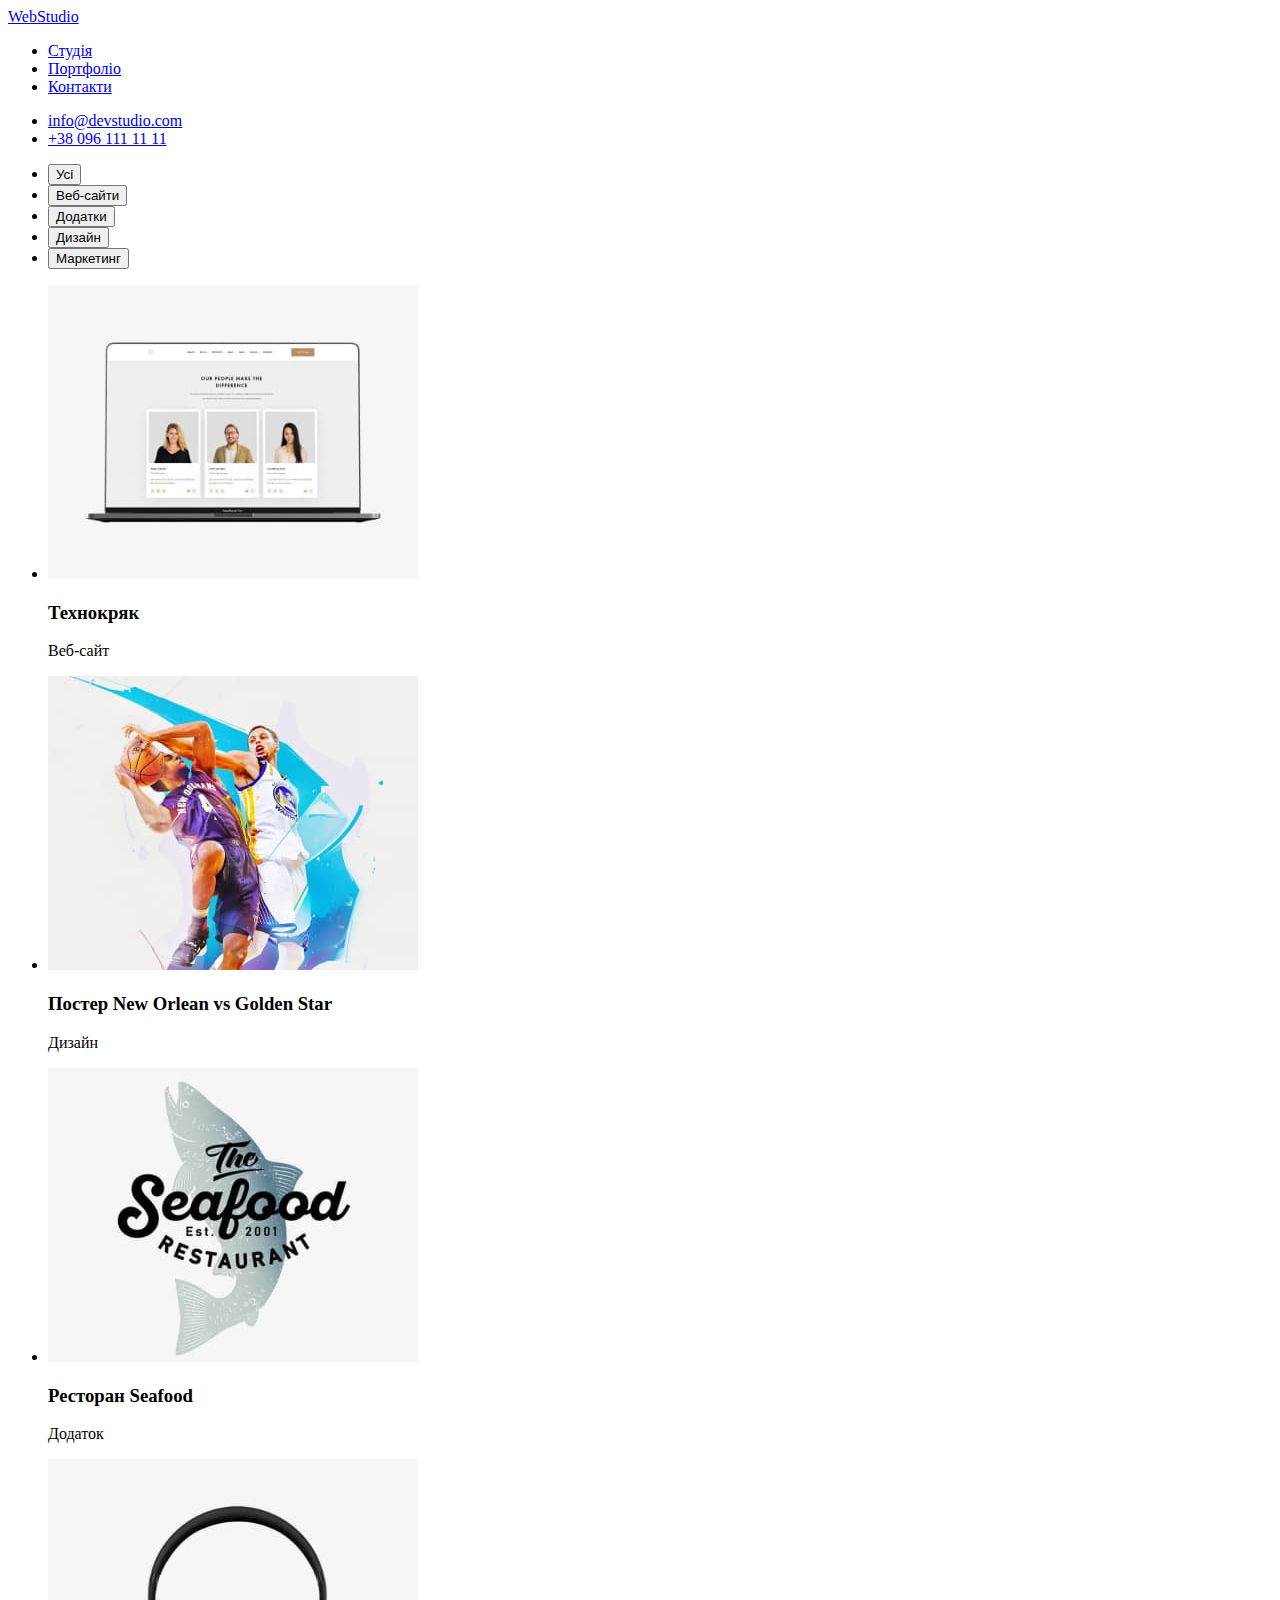
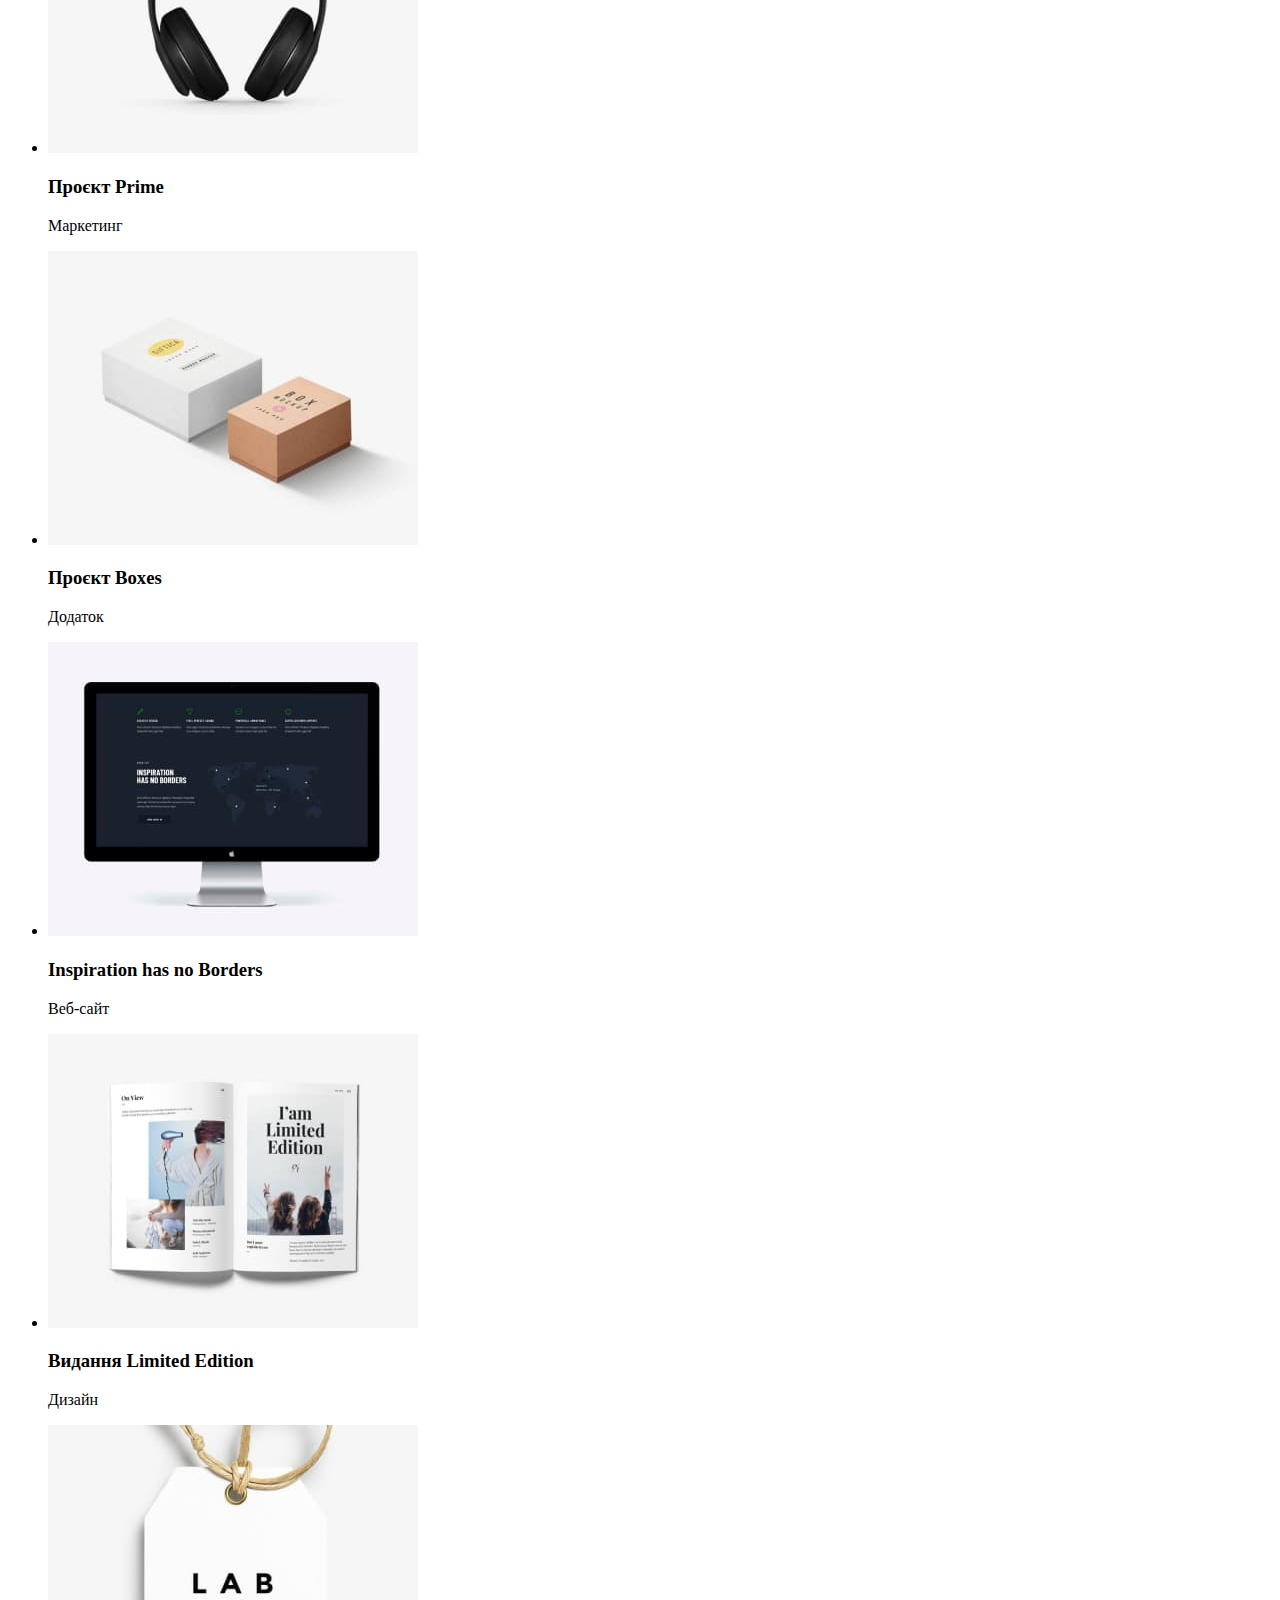
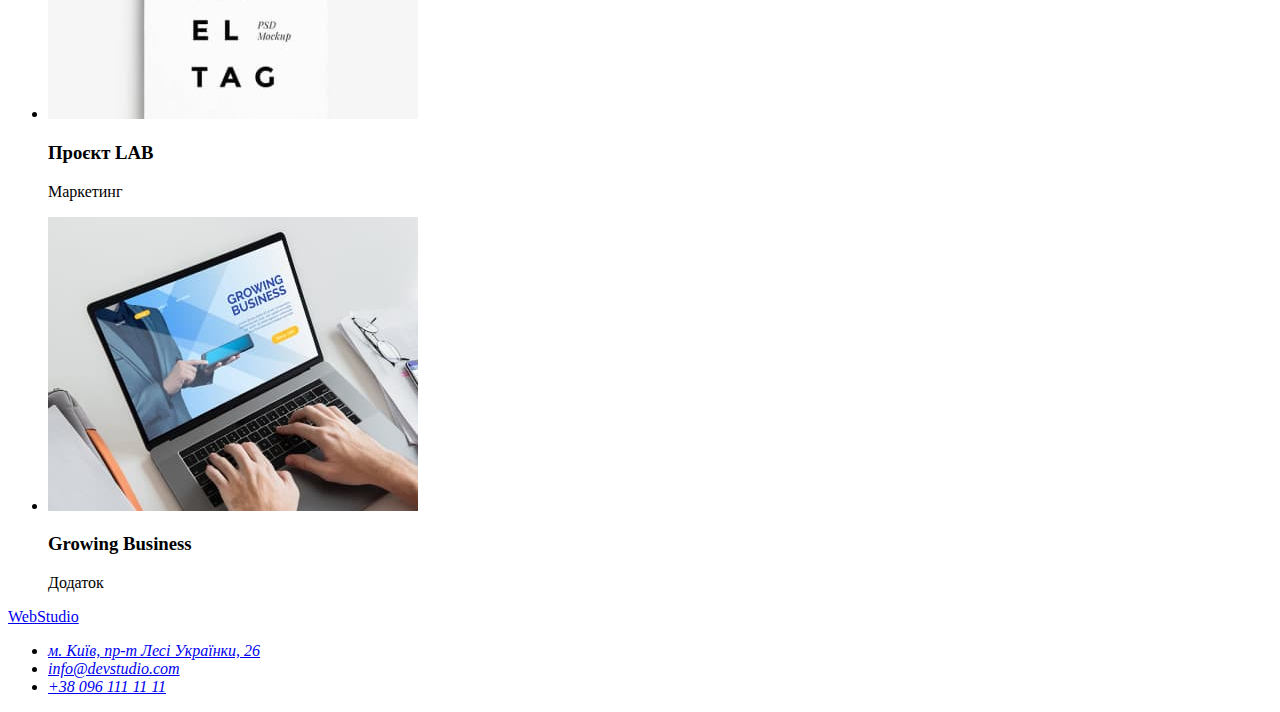
==== portfolio.html @ 49d7c5ab "portfolio.html, styles.css, images added" ====
<!DOCTYPE html>
<html lang="uk">

<head>
	<meta charset="UTF-8" />
	<meta http-equiv="X-UA-Compatible" content="IE=edge" />
	<meta name="viewport" content="width=device-width, initial-scale=1.0" />
	<title>Портфоліо</title>
</head>

<body>
	<header>
		<nav>
			<a href="./index.html"><span>Web</span>Studio</a>

			<ul>
				<li><a href="./index.html">Студія</a></li>
				<li><a href="./portfolio.html">Портфоліо</a></li>
				<li><a href="#">Контакти</a></li>
			</ul>
		</nav>

		<ul>
			<li><a href="mailto:info@devstudio.com">info@devstudio.com</a></li>
			<li><a href="tel:+380961111111">+38 096 111 11 11</a></li>
		</ul>
	</header>

	<main>
		<section>
			<!-- <h1>Портфоліо</h1> - прихований заголовок -->
			<!-- <h2>Фільтри</h2> - прихований заголовок -->
			<ul>
				<li><button type="button">Усі</button></li>
				<li><button type="button">Веб-сайти</button></li>
				<li><button type="button">Додатки</button></li>
				<li><button type="button">Дизайн</button></li>
				<li><button type="button">Маркетинг</button></li>
			</ul>
		</section>

		<section>
			<!-- <h2>Проєкти веб-студії</h2> - прихований заголовок -->
			<ul>
				<li>
					<img src="./images/technokryak.jpg" alt="веб-сайт проєкту технокряк" width="370" height="294" />
					<h3>Технокряк</h3>
					<p>Веб-сайт</p>
				</li>
				<li>
					<img src="./images/poster.jpg" alt="дизайн постеру нью орлеан" width="370" height="294" />
					<h3>Постер New Orlean vs Golden Star</h3>
					<p>Дизайн</p>
				</li>
				<li>
					<img src="./images/restaurant.jpg" alt="додаток ресторану сифуд" width="370" height="294" />
					<h3>Ресторан Seafood</h3>
					<p>Додаток</p>
				</li>
				<li>
					<img src="./images/project-prime.jpg" alt="маркетинг проєкту прайм" width="370" height="294" />
					<h3>Проєкт Prime</h3>
					<p>Маркетинг</p>
				</li>
				<li>
					<img src="./images/project-boxes.jpg" alt="маркетинг проєкту боксес" width="370" height="294" />
					<h3>Проєкт Boxes</h3>
					<p>Додаток</p>
				</li>
				<li>
					<img src="./images/inspiration.jpg" alt="веб-сайт проекту инспирейшн" width="370" height="294" />
					<h3>Inspiration has no Borders</h3>
					<p>Веб-сайт</p>
				</li>
				<li>
					<img src="./images/limited-edition.jpg" alt="дизайн видання лімітед едішн" width="370" height="294" />
					<h3>Видання Limited Edition</h3>
					<p>Дизайн</p>
				</li>
				<li>
					<img src="./images/lab.jpg" alt="маркетинг проєкту лаб" width="370" height="294" />
					<h3>Проєкт LAB</h3>
					<p>Маркетинг</p>
				</li>
				<li>
					<img src="./images/growing-business.jpg" alt="додаток проєкту гровінг бізнесес" width="370" height="294" />
					<h3>Growing Business</h3>
					<p>Додаток</p>
				</li>
			</ul>
		</section>
	</main>

	<footer>
		<a href="./index.html"><span>Web</span>Studio</a>

		<address>
			<ul>
				<li>
					<a href="https://goo.gl/maps/QPhrkgnxsr3q7sDc9" target="_blank" rel="noopener noreferrer nofollow">м. Київ,
						пр-т Лесі Українки, 26</a>
				</li>
				<li><a href="mailto:info@devstudio.com">info@devstudio.com</a></li>
				<li><a href="tel:+380961111111">+38 096 111 11 11</a></li>
			</ul>
		</address>
	</footer>
</body>

</html>
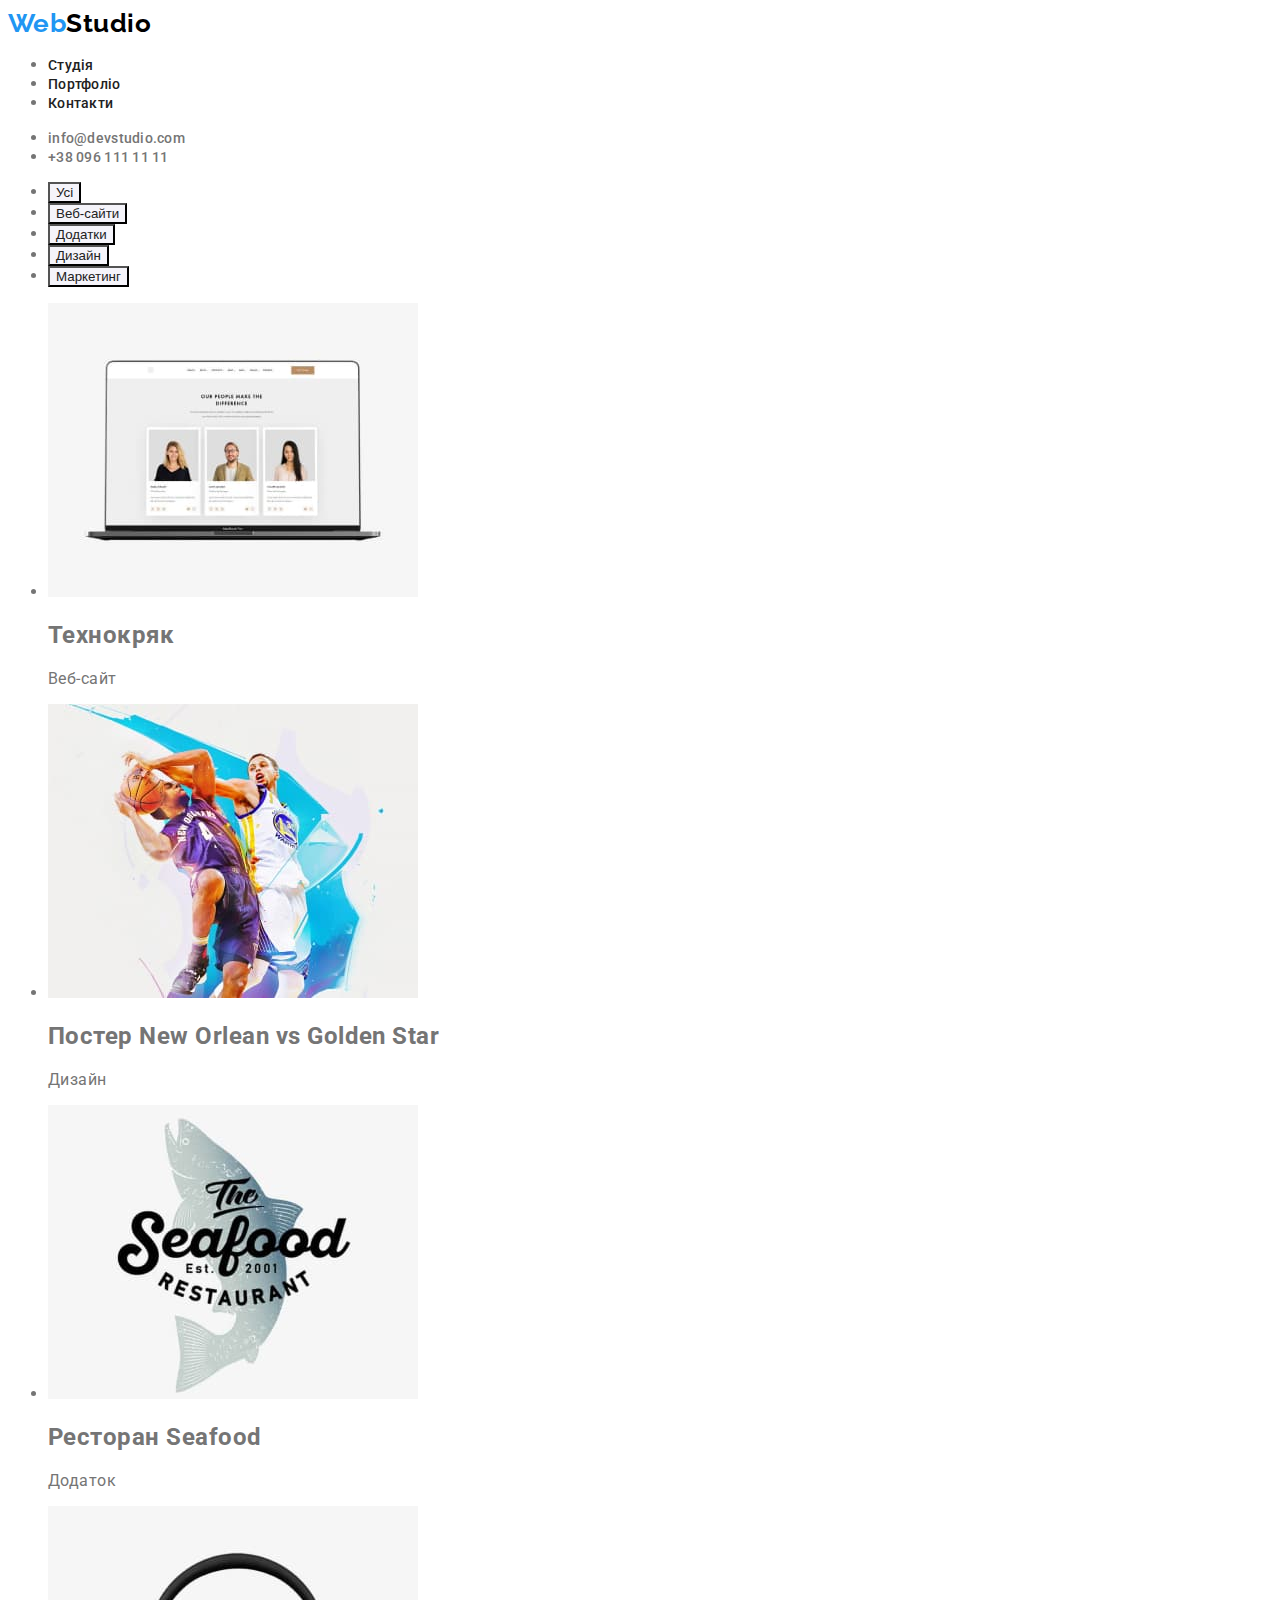
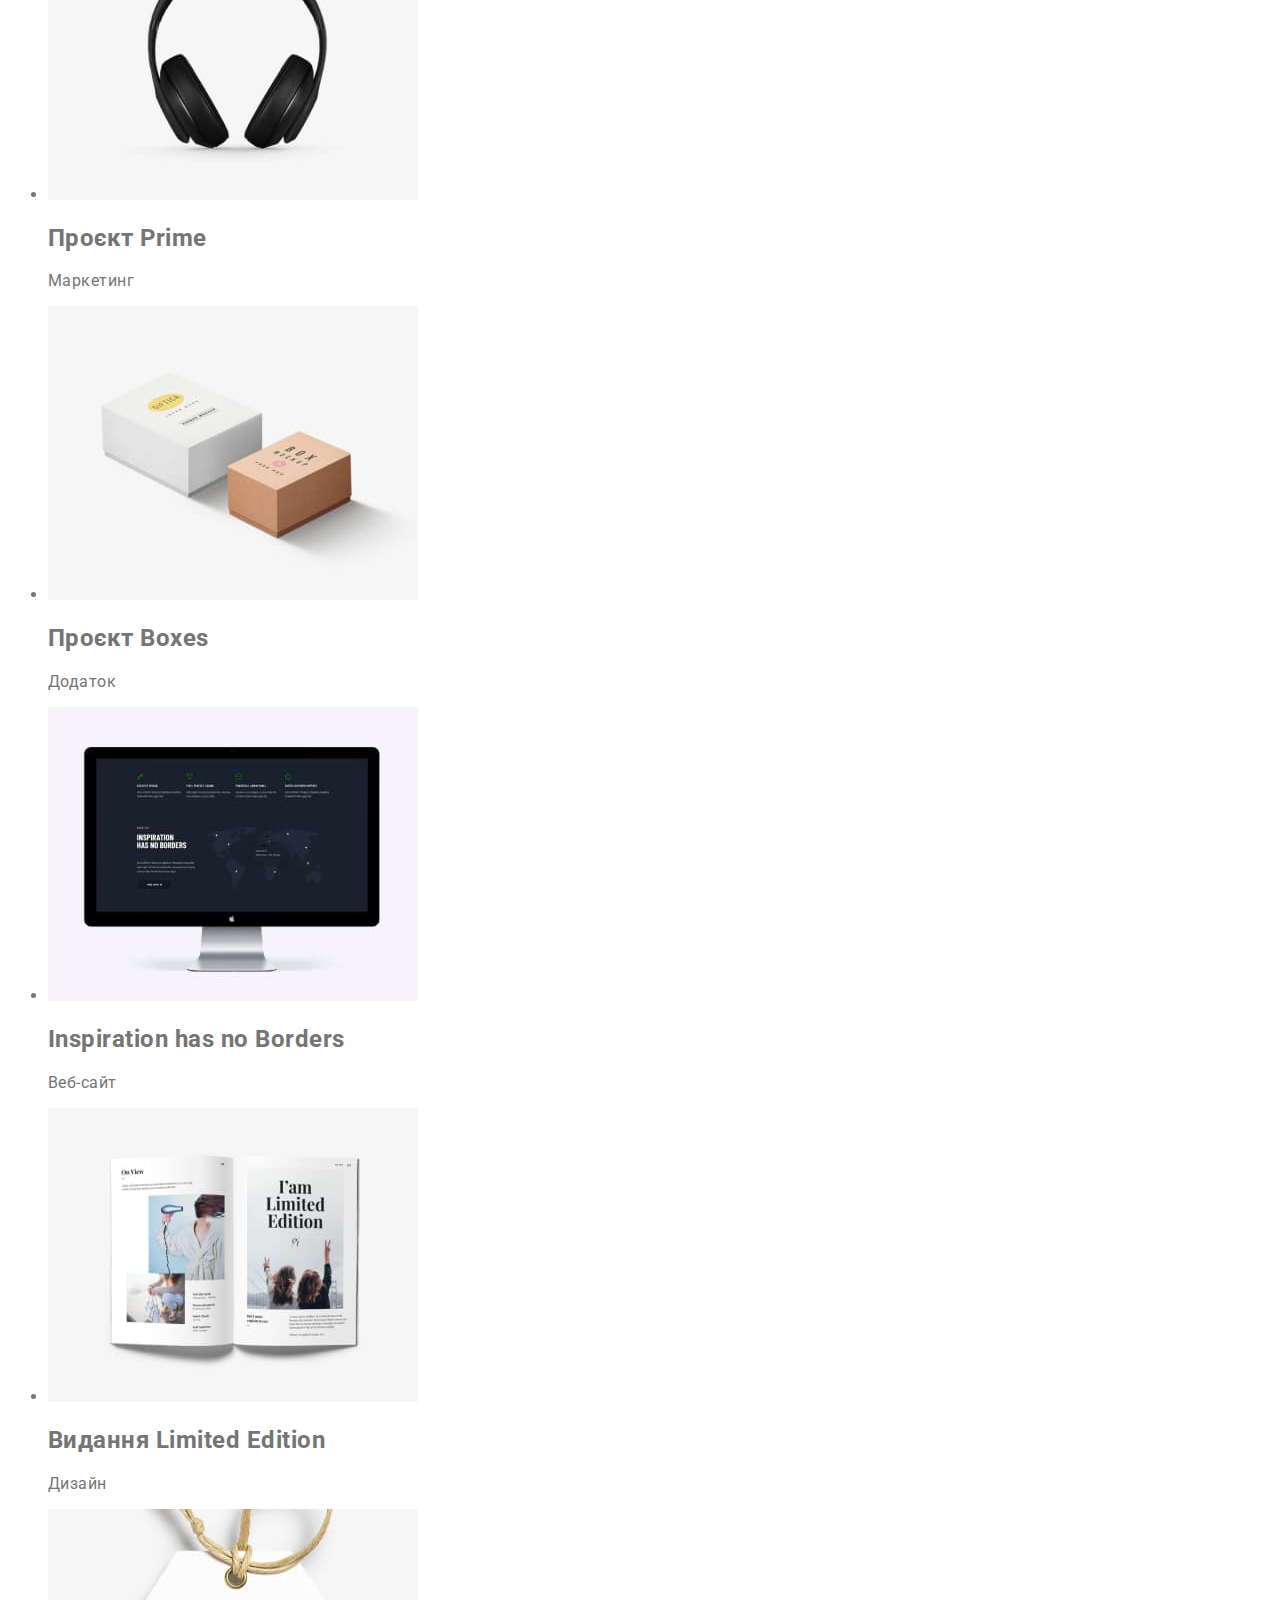
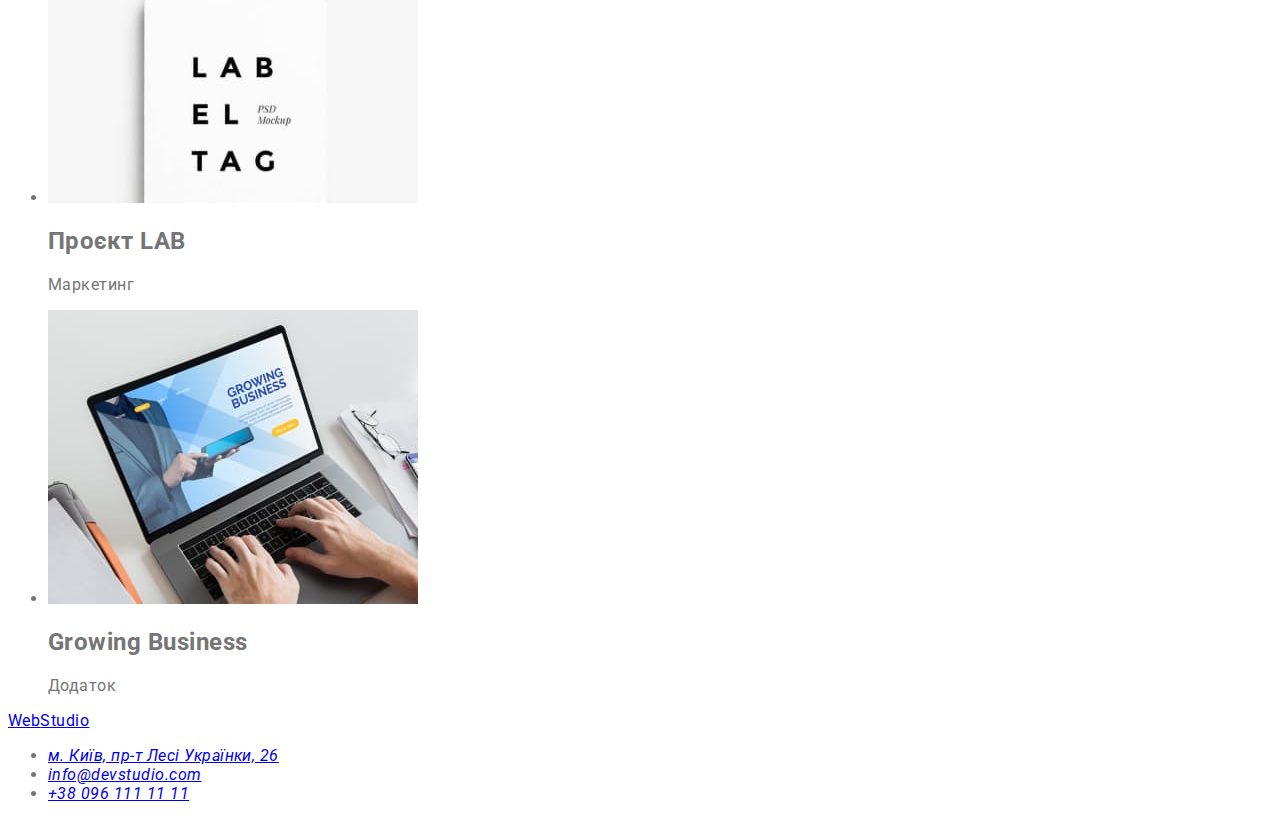
==== commit 9de1308f: "index, portfolio, styles updated" ====
--- a/portfolio.html
+++ b/portfolio.html
@@ -6,85 +6,88 @@
 	<meta http-equiv="X-UA-Compatible" content="IE=edge" />
 	<meta name="viewport" content="width=device-width, initial-scale=1.0" />
 	<title>Портфоліо</title>
+	<link rel="preconnect" href="https://fonts.googleapis.com">
+	<link rel="preconnect" href="https://fonts.gstatic.com" crossorigin>
+	<link href="https://fonts.googleapis.com/css2?family=Raleway:wght@700&family=Roboto:wght@400;500;700;900&display=swap"
+		rel="stylesheet">
+	<!-- <link rel="stylesheet" href="./css/reset.css" /> -->
+	<link rel="stylesheet" href="./css/styles.css" />
 </head>
 
 <body>
 	<header>
 		<nav>
-			<a href="./index.html"><span>Web</span>Studio</a>
+			<a class="logo" href="./index.html"><span class="logo-style">Web</span>Studio</a>
 
-			<ul>
-				<li><a href="./index.html">Студія</a></li>
-				<li><a href="./portfolio.html">Портфоліо</a></li>
-				<li><a href="#">Контакти</a></li>
+			<ul class="site-nav">
+				<li><a class="link" href="./index.html">Студія</a></li>
+				<li><a class="link" href="./portfolio.html">Портфоліо</a></li>
+				<li><a class="link" href="#">Контакти</a></li>
 			</ul>
 		</nav>
 
-		<ul>
-			<li><a href="mailto:info@devstudio.com">info@devstudio.com</a></li>
-			<li><a href="tel:+380961111111">+38 096 111 11 11</a></li>
+		<ul class="contacts-nav">
+			<li><a class="link" href="mailto:info@devstudio.com">info@devstudio.com</a></li>
+			<li><a class="link" href="tel:+380961111111">+38 096 111 11 11</a></li>
 		</ul>
 	</header>
 
 	<main>
 		<section>
 			<!-- <h1>Портфоліо</h1> - прихований заголовок -->
-			<!-- <h2>Фільтри</h2> - прихований заголовок -->
-			<ul>
-				<li><button type="button">Усі</button></li>
-				<li><button type="button">Веб-сайти</button></li>
-				<li><button type="button">Додатки</button></li>
-				<li><button type="button">Дизайн</button></li>
-				<li><button type="button">Маркетинг</button></li>
+
+			<ul class="filters">
+				<li class="filters-item"><button class="filters-btn" type="button">Усі</button></li>
+				<li class="filters-item"><button class="filters-btn" type="button">Веб-сайти</button></li>
+				<li class="filters-item"><button class="filters-btn" type="button">Додатки</button></li>
+				<li class="filters-item"><button class="filters-btn" type="button">Дизайн</button></li>
+				<li class="filters-item"><button class="filters-btn" type="button">Маркетинг</button></li>
 			</ul>
-		</section>
 
-		<section>
-			<!-- <h2>Проєкти веб-студії</h2> - прихований заголовок -->
 			<ul>
 				<li>
 					<img src="./images/technokryak.jpg" alt="веб-сайт проєкту технокряк" width="370" height="294" />
-					<h3>Технокряк</h3>
+					<h2>Технокряк</h2>
 					<p>Веб-сайт</p>
 				</li>
 				<li>
 					<img src="./images/poster.jpg" alt="дизайн постеру нью орлеан" width="370" height="294" />
-					<h3>Постер New Orlean vs Golden Star</h3>
+					<h2>Постер New Orlean vs Golden Star</h2>
 					<p>Дизайн</p>
 				</li>
 				<li>
 					<img src="./images/restaurant.jpg" alt="додаток ресторану сифуд" width="370" height="294" />
-					<h3>Ресторан Seafood</h3>
+					<h2>Ресторан Seafood</h2>
 					<p>Додаток</p>
 				</li>
 				<li>
 					<img src="./images/project-prime.jpg" alt="маркетинг проєкту прайм" width="370" height="294" />
-					<h3>Проєкт Prime</h3>
+					<h2>Проєкт Prime</h2>
 					<p>Маркетинг</p>
 				</li>
 				<li>
 					<img src="./images/project-boxes.jpg" alt="маркетинг проєкту боксес" width="370" height="294" />
-					<h3>Проєкт Boxes</h3>
+					<h2>Проєкт Boxes</h2>
 					<p>Додаток</p>
 				</li>
 				<li>
 					<img src="./images/inspiration.jpg" alt="веб-сайт проекту инспирейшн" width="370" height="294" />
-					<h3>Inspiration has no Borders</h3>
+					<h2>Inspiration has no Borders</h2>
 					<p>Веб-сайт</p>
 				</li>
 				<li>
 					<img src="./images/limited-edition.jpg" alt="дизайн видання лімітед едішн" width="370" height="294" />
-					<h3>Видання Limited Edition</h3>
+					<h2>Видання Limited Edition</h2>
 					<p>Дизайн</p>
 				</li>
 				<li>
 					<img src="./images/lab.jpg" alt="маркетинг проєкту лаб" width="370" height="294" />
-					<h3>Проєкт LAB</h3>
+					<h2>Проєкт LAB</h2>
 					<p>Маркетинг</p>
 				</li>
 				<li>
 					<img src="./images/growing-business.jpg" alt="додаток проєкту гровінг бізнесес" width="370" height="294" />
-					<h3>Growing Business</h3>
+					<h2>Growing Business</h2>
 					<p>Додаток</p>
 				</li>
 			</ul>
--- a/css/styles.css
+++ b/css/styles.css
@@ -0,0 +1,151 @@
+:root {
+  --primary-color: #757575;
+  --secondary-color: #212121;
+  --thirdy-color: #ffffff;
+  --accent-color: #2196f3;
+  --dark-color: #2f303a;
+  --light-color: #f5f4fa;
+}
+
+body {
+  background-color: var(--thirdy-color);
+  color: var(--primary-color);
+  font-family: 'Roboto', sans-serif;
+  letter-spacing: 0.03em;
+}
+
+.logo {
+  text-decoration: none;
+  color: #000000;
+  font-family: 'Raleway', sans-serif;
+  font-weight: 700;
+  font-size: 26px;
+  line-height: 1.2;
+}
+
+.logo-style {
+  color: var(--accent-color);
+}
+
+.link {
+  text-decoration: none;
+}
+
+.site-nav .link {
+  color: var(--secondary-color);
+  font-weight: 500;
+  font-size: 14px;
+  line-height: 1.14;
+  letter-spacing: 0.02em;
+}
+
+.contacts-nav .link {
+  color: var(--primary-color);
+  font-weight: 500;
+  font-size: 14px;
+  line-height: 1.1;
+  letter-spacing: 0.02em;
+}
+
+.link:hover,
+.link:focus {
+  color: var(--accent-color);
+}
+
+.hero {
+  background-color: var(--dark-color);
+}
+
+.hero-title {
+  color: var(--thirdy-color);
+  font-weight: 900;
+  font-size: 44px;
+  line-height: 1.4;
+  text-align: center;
+  letter-spacing: 0.06em;
+  text-transform: uppercase;
+}
+
+.hero-btn {
+  font-family: inherit;
+  color: var(--thirdy-color);
+  background-color: var(--accent-color);
+  font-weight: 700;
+  font-size: 16px;
+  line-height: 1.9;
+  letter-spacing: 0.06em;
+  cursor: pointer;
+  border-width: 0;
+  box-shadow: 0px 4px 4px rgba(0, 0, 0, 0.15);
+  border-radius: 4px;
+}
+
+.features-subtitle {
+  color: var(--secondary-color);
+  font-weight: 700;
+  font-size: 14px;
+  line-height: 1.1;
+  letter-spacing: 0.03em;
+  text-transform: uppercase;
+}
+
+.features-descr {
+  font-size: 14px;
+  line-height: 1.7;
+  letter-spacing: 0.03em;
+}
+
+.works-title,
+.team-title {
+  color: var(--secondary-color);
+  font-weight: 700;
+  font-size: 36px;
+  line-height: 1.2;
+  letter-spacing: 0.03em;
+}
+
+.team {
+  background-color: var(--light-color);
+}
+
+.team-subtitle {
+  color: var(--secondary-color);
+  font-weight: 500;
+  font-size: 16px;
+  line-height: 1.2;
+  letter-spacing: 0.03em;
+}
+
+.team-descr {
+  font-size: 16px;
+  line-height: 1.2;
+  letter-spacing: 0.03em;
+}
+
+.footer {
+  background-color: var(--dark-color);
+}
+
+.address {
+  font-size: 14px;
+  line-height: 1.7;
+  letter-spacing: 0.03em;
+  font-style: normal;
+}
+
+.map {
+  text-decoration: none;
+  color: var(--thirdy-color);
+}
+
+.address .link {
+  color: rgba(255, 255, 255, 0.6);
+}
+
+/* Стилі для сторінки портфоліо */
+
+.filters-btn {
+  background-color: var(--light-color);
+  color: var(--secondary-color);
+  cursor: pointer;
+}
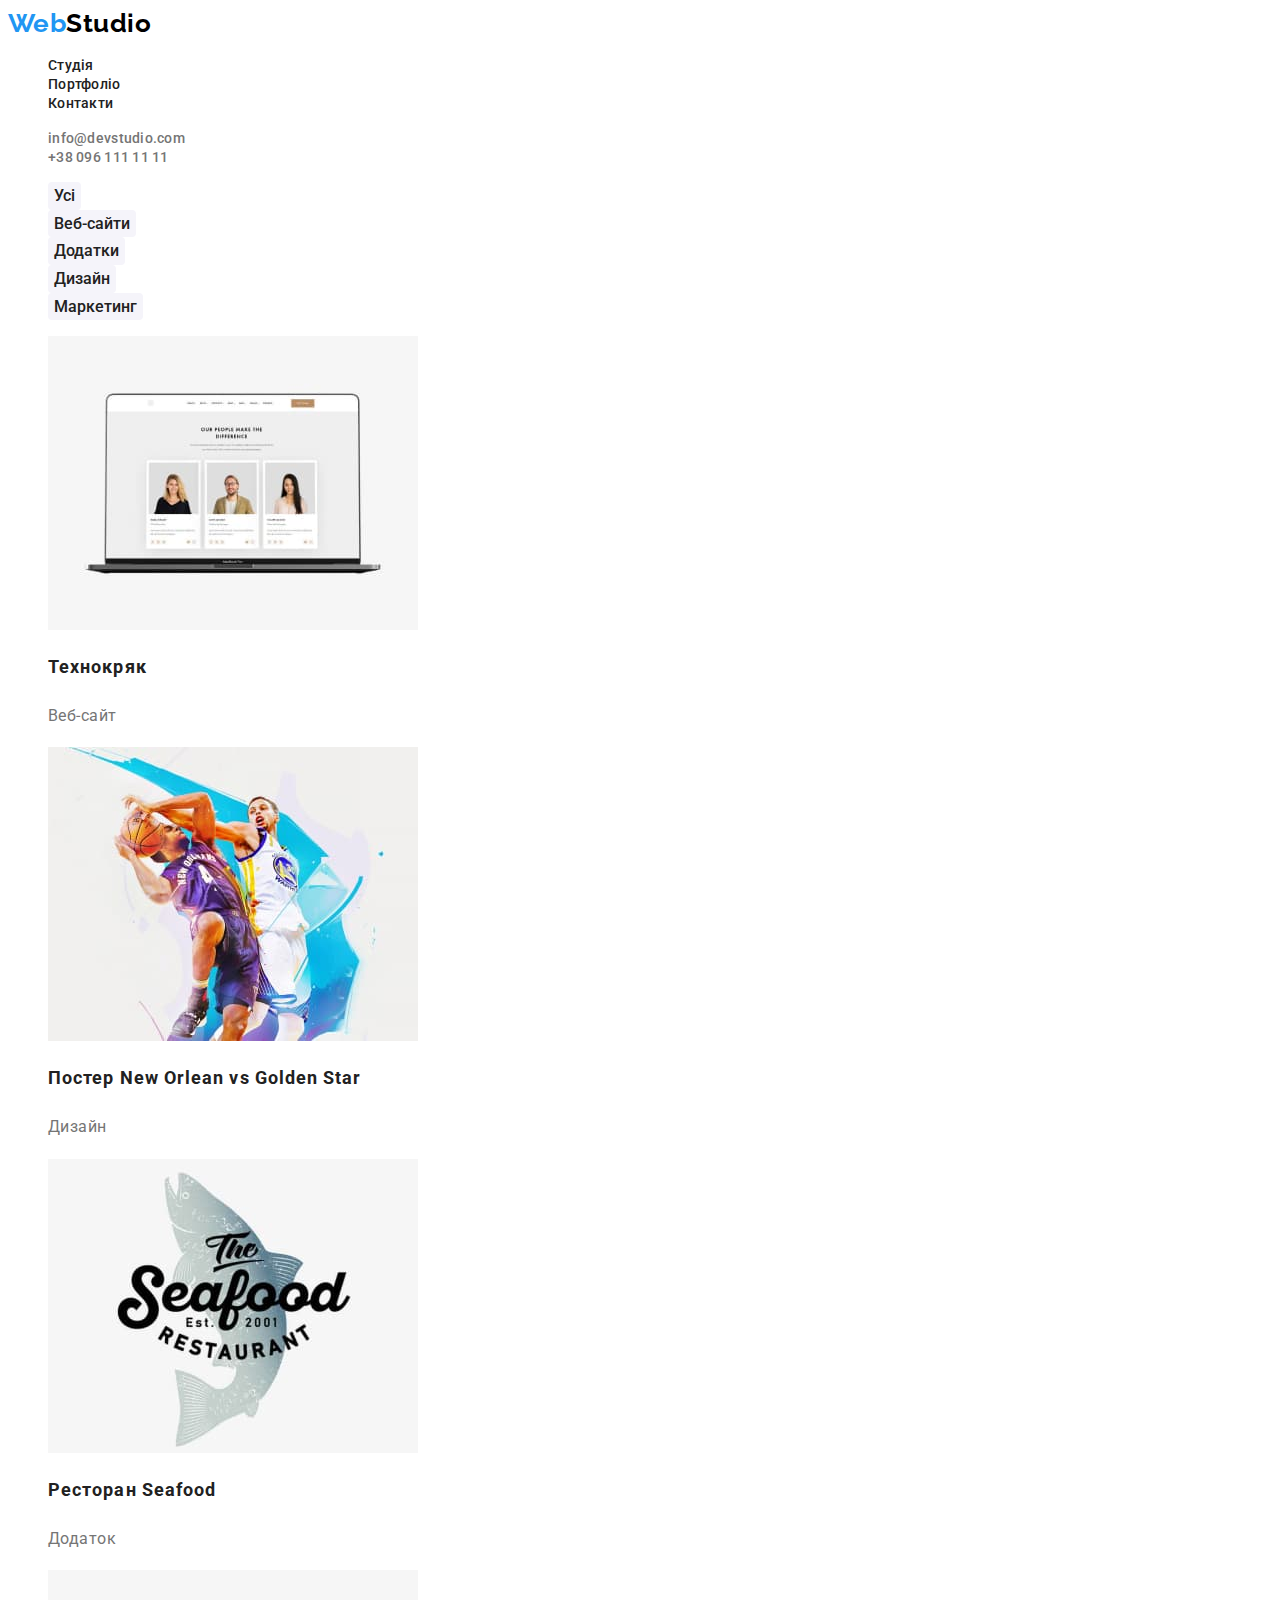
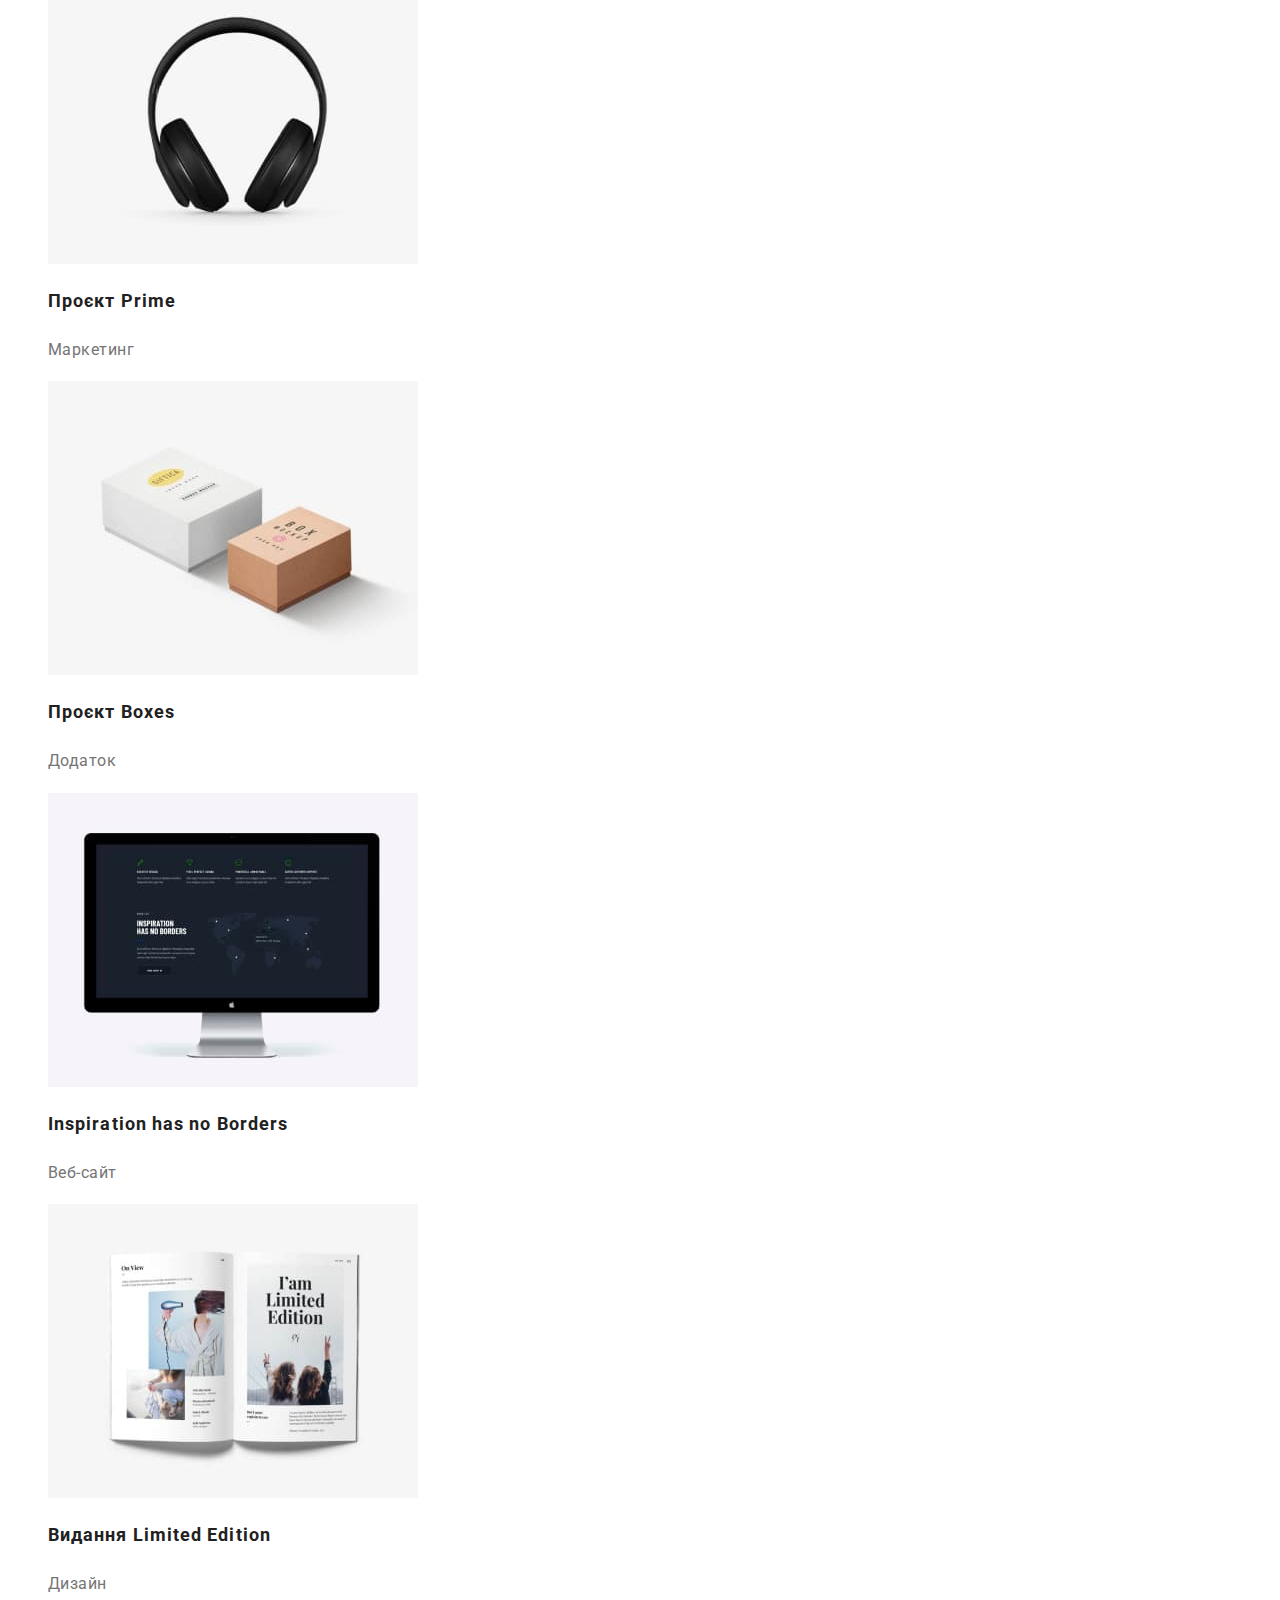
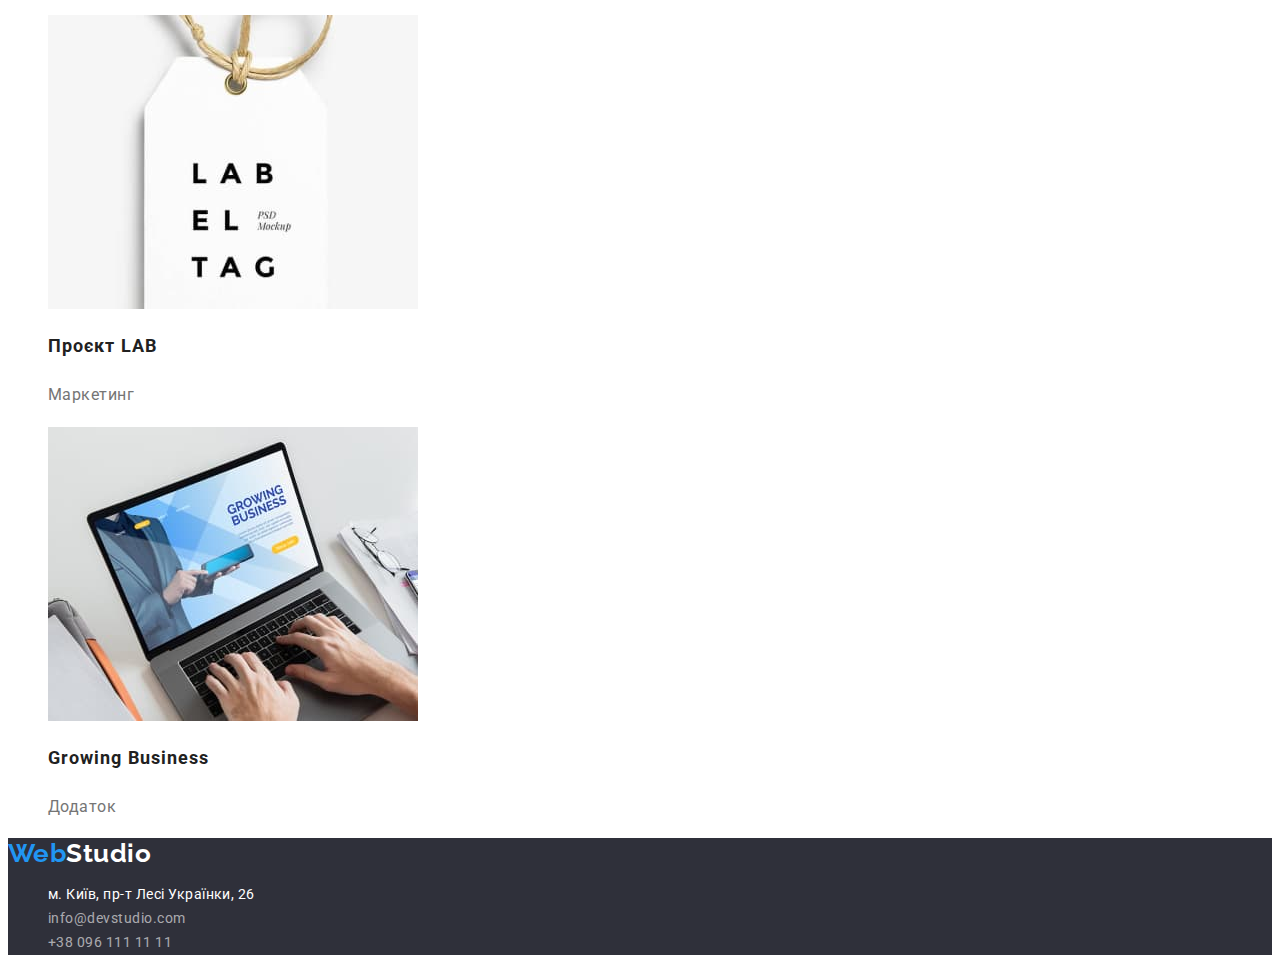
==== commit 7ad4fde8: "index, portfolio, styles updated" ====
--- a/portfolio.html
+++ b/portfolio.html
@@ -15,18 +15,18 @@
 </head>
 
 <body>
-	<header>
-		<nav>
+	<header class="header">
+		<nav class="header-nav">
 			<a class="logo" href="./index.html"><span class="logo-style">Web</span>Studio</a>
 
-			<ul class="site-nav">
+			<ul class="site-nav list">
 				<li><a class="link" href="./index.html">Студія</a></li>
 				<li><a class="link" href="./portfolio.html">Портфоліо</a></li>
 				<li><a class="link" href="#">Контакти</a></li>
 			</ul>
 		</nav>
 
-		<ul class="contacts-nav">
+		<ul class="contacts-nav list">
 			<li><a class="link" href="mailto:info@devstudio.com">info@devstudio.com</a></li>
 			<li><a class="link" href="tel:+380961111111">+38 096 111 11 11</a></li>
 		</ul>
@@ -36,7 +36,7 @@
 		<section>
 			<!-- <h1>Портфоліо</h1> - прихований заголовок -->
 
-			<ul class="filters">
+			<ul class="filters list">
 				<li class="filters-item"><button class="filters-btn" type="button">Усі</button></li>
 				<li class="filters-item"><button class="filters-btn" type="button">Веб-сайти</button></li>
 				<li class="filters-item"><button class="filters-btn" type="button">Додатки</button></li>
@@ -44,67 +44,68 @@
 				<li class="filters-item"><button class="filters-btn" type="button">Маркетинг</button></li>
 			</ul>
 
-			<ul>
+			<ul class="list">
 				<li>
 					<img src="./images/technokryak.jpg" alt="веб-сайт проєкту технокряк" width="370" height="294" />
-					<h2>Технокряк</h2>
-					<p>Веб-сайт</p>
+					<h2 class="projects-subtitle">Технокряк</h2>
+					<p class="projects-descr">Веб-сайт</p>
 				</li>
 				<li>
 					<img src="./images/poster.jpg" alt="дизайн постеру нью орлеан" width="370" height="294" />
-					<h2>Постер New Orlean vs Golden Star</h2>
-					<p>Дизайн</p>
+					<h2 class="projects-subtitle">Постер <span lang="en">New Orlean vs Golden Star</span></h2>
+					<p class="projects-descr">Дизайн</p>
 				</li>
 				<li>
 					<img src="./images/restaurant.jpg" alt="додаток ресторану сифуд" width="370" height="294" />
-					<h2>Ресторан Seafood</h2>
-					<p>Додаток</p>
+					<h2 class="projects-subtitle">Ресторан <span lang="en">Seafood</span></h2>
+					<p class="projects-descr">Додаток</p>
 				</li>
 				<li>
 					<img src="./images/project-prime.jpg" alt="маркетинг проєкту прайм" width="370" height="294" />
-					<h2>Проєкт Prime</h2>
-					<p>Маркетинг</p>
+					<h2 class="projects-subtitle">Проєкт <span lang="en">Prime</span></h2>
+					<p class="projects-descr">Маркетинг</p>
 				</li>
 				<li>
 					<img src="./images/project-boxes.jpg" alt="маркетинг проєкту боксес" width="370" height="294" />
-					<h2>Проєкт Boxes</h2>
-					<p>Додаток</p>
+					<h2 class="projects-subtitle">Проєкт <span lang="en">Boxes</span></h2>
+					<p class="projects-descr">Додаток</p>
 				</li>
 				<li>
 					<img src="./images/inspiration.jpg" alt="веб-сайт проекту инспирейшн" width="370" height="294" />
-					<h2>Inspiration has no Borders</h2>
-					<p>Веб-сайт</p>
+					<h2 class="projects-subtitle" lang="en">Inspiration has no Borders</h2>
+					<p class="projects-descr">Веб-сайт</p>
 				</li>
 				<li>
 					<img src="./images/limited-edition.jpg" alt="дизайн видання лімітед едішн" width="370" height="294" />
-					<h2>Видання Limited Edition</h2>
-					<p>Дизайн</p>
+					<h2 class="projects-subtitle">Видання <span lang="en">Limited Edition</span></h2>
+					<p class="projects-descr">Дизайн</p>
 				</li>
 				<li>
 					<img src="./images/lab.jpg" alt="маркетинг проєкту лаб" width="370" height="294" />
-					<h2>Проєкт LAB</h2>
-					<p>Маркетинг</p>
+					<h2 class="projects-subtitle">Проєкт <span lang="en">LAB</span></h2>
+					<p class="projects-descr">Маркетинг</p>
 				</li>
 				<li>
 					<img src="./images/growing-business.jpg" alt="додаток проєкту гровінг бізнесес" width="370" height="294" />
-					<h2>Growing Business</h2>
-					<p>Додаток</p>
+					<h2 class="projects-subtitle" lang="en">Growing Business</h2>
+					<p class="projects-descr">Додаток</p>
 				</li>
 			</ul>
 		</section>
 	</main>
 
-	<footer>
-		<a href="./index.html"><span>Web</span>Studio</a>
+	<footer class="footer">
+		<a class="logo" href="./index.html"><span class="logo-style">Web</span>Studio</a>
 
-		<address>
-			<ul>
+		<address class="address">
+			<ul class="list">
 				<li>
-					<a href="https://goo.gl/maps/QPhrkgnxsr3q7sDc9" target="_blank" rel="noopener noreferrer nofollow">м. Київ,
+					<a class="map" href="https://goo.gl/maps/QPhrkgnxsr3q7sDc9" target="_blank"
+						rel="noopener noreferrer nofollow">м. Київ,
 						пр-т Лесі Українки, 26</a>
 				</li>
-				<li><a href="mailto:info@devstudio.com">info@devstudio.com</a></li>
-				<li><a href="tel:+380961111111">+38 096 111 11 11</a></li>
+				<li><a class="link" href="mailto:info@devstudio.com">info@devstudio.com</a></li>
+				<li><a class="link" href="tel:+380961111111">+38 096 111 11 11</a></li>
 			</ul>
 		</address>
 	</footer>
--- a/css/styles.css
+++ b/css/styles.css
@@ -5,6 +5,8 @@
   --accent-color: #2196f3;
   --dark-color: #2f303a;
   --light-color: #f5f4fa;
+  --primary-font-size: 14px;
+  --secondary-font-size: 16px;
 }
 
 body {
@@ -27,6 +29,10 @@
   color: var(--accent-color);
 }
 
+.list {
+  list-style: none;
+}
+
 .link {
   text-decoration: none;
 }
@@ -34,7 +40,7 @@
 .site-nav .link {
   color: var(--secondary-color);
   font-weight: 500;
-  font-size: 14px;
+  font-size: var(--primary-font-size);
   line-height: 1.14;
   letter-spacing: 0.02em;
 }
@@ -42,7 +48,7 @@
 .contacts-nav .link {
   color: var(--primary-color);
   font-weight: 500;
-  font-size: 14px;
+  font-size: var(--primary-font-size);
   line-height: 1.1;
   letter-spacing: 0.02em;
 }
@@ -71,7 +77,7 @@
   color: var(--thirdy-color);
   background-color: var(--accent-color);
   font-weight: 700;
-  font-size: 16px;
+  font-size: var(--secondary-font-size);
   line-height: 1.9;
   letter-spacing: 0.06em;
   cursor: pointer;
@@ -83,16 +89,14 @@
 .features-subtitle {
   color: var(--secondary-color);
   font-weight: 700;
-  font-size: 14px;
+  font-size: var(--primary-font-size);
   line-height: 1.1;
-  letter-spacing: 0.03em;
   text-transform: uppercase;
 }
 
 .features-descr {
-  font-size: 14px;
+  font-size: var(--primary-font-size);
   line-height: 1.7;
-  letter-spacing: 0.03em;
 }
 
 .works-title,
@@ -101,7 +105,6 @@
   font-weight: 700;
   font-size: 36px;
   line-height: 1.2;
-  letter-spacing: 0.03em;
 }
 
 .team {
@@ -111,25 +114,28 @@
 .team-subtitle {
   color: var(--secondary-color);
   font-weight: 500;
-  font-size: 16px;
+  font-size: var(--secondary-font-size);
   line-height: 1.2;
-  letter-spacing: 0.03em;
+  text-align: center;
 }
 
 .team-descr {
-  font-size: 16px;
+  font-size: var(--secondary-font-size);
   line-height: 1.2;
-  letter-spacing: 0.03em;
+  text-align: center;
 }
 
 .footer {
   background-color: var(--dark-color);
 }
 
+.footer > .logo {
+  color: var(--thirdy-color);
+}
+
 .address {
-  font-size: 14px;
+  font-size: var(--primary-font-size);
   line-height: 1.7;
-  letter-spacing: 0.03em;
   font-style: normal;
 }
 
@@ -147,5 +153,30 @@
 .filters-btn {
   background-color: var(--light-color);
   color: var(--secondary-color);
+  font-family: inherit;
+  font-weight: 500;
+  font-size: var(--secondary-font-size);
+  line-height: 1.6;
+  border-width: 0;
+  border-radius: 4px;
   cursor: pointer;
 }
+
+.filters-btn:hover,
+.filters-btn:focus {
+  background-color: var(--accent-color);
+  color: var(--thirdy-color);
+}
+
+.projects-subtitle {
+  color: var(--secondary-color);
+  font-weight: 700;
+  font-size: 18px;
+  line-height: 2;
+  letter-spacing: 0.06em;
+}
+
+.projects-descr {
+  font-size: var(--secondary-font-size);
+  line-height: 1.9;
+}
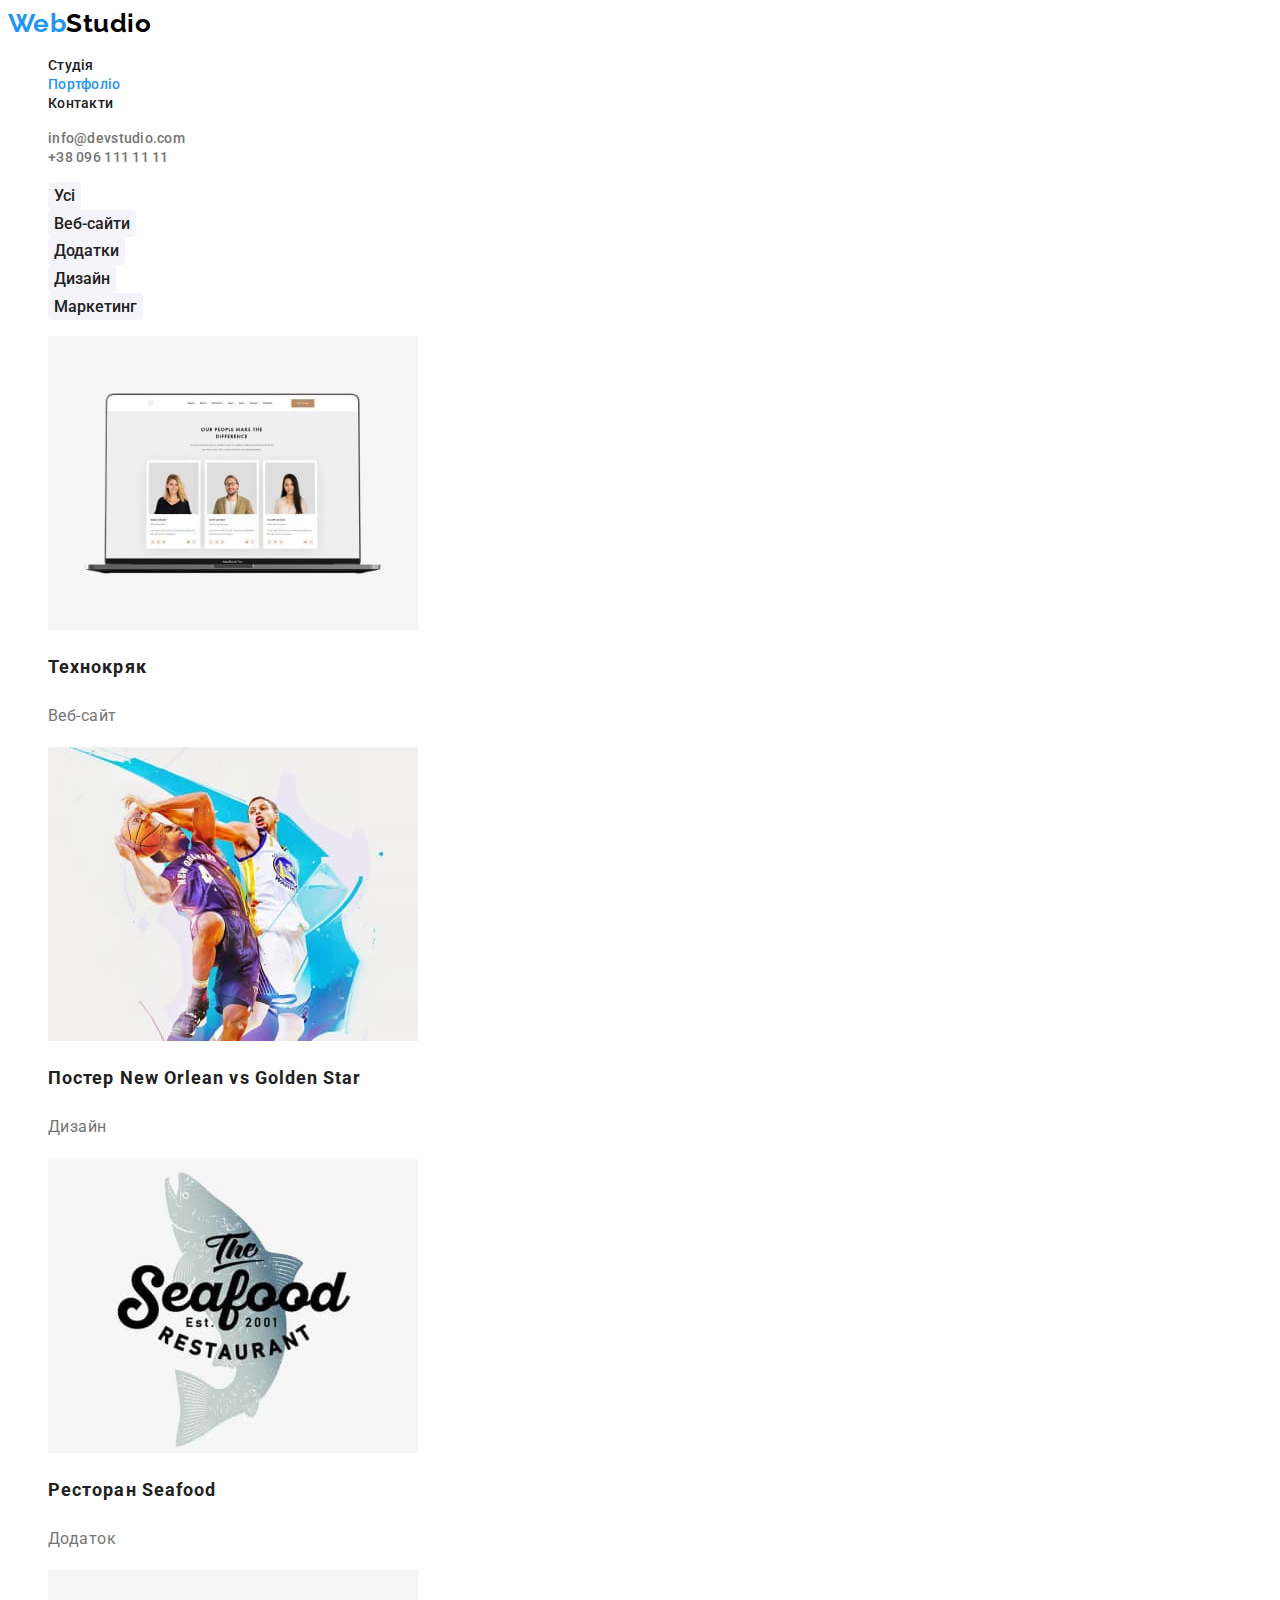
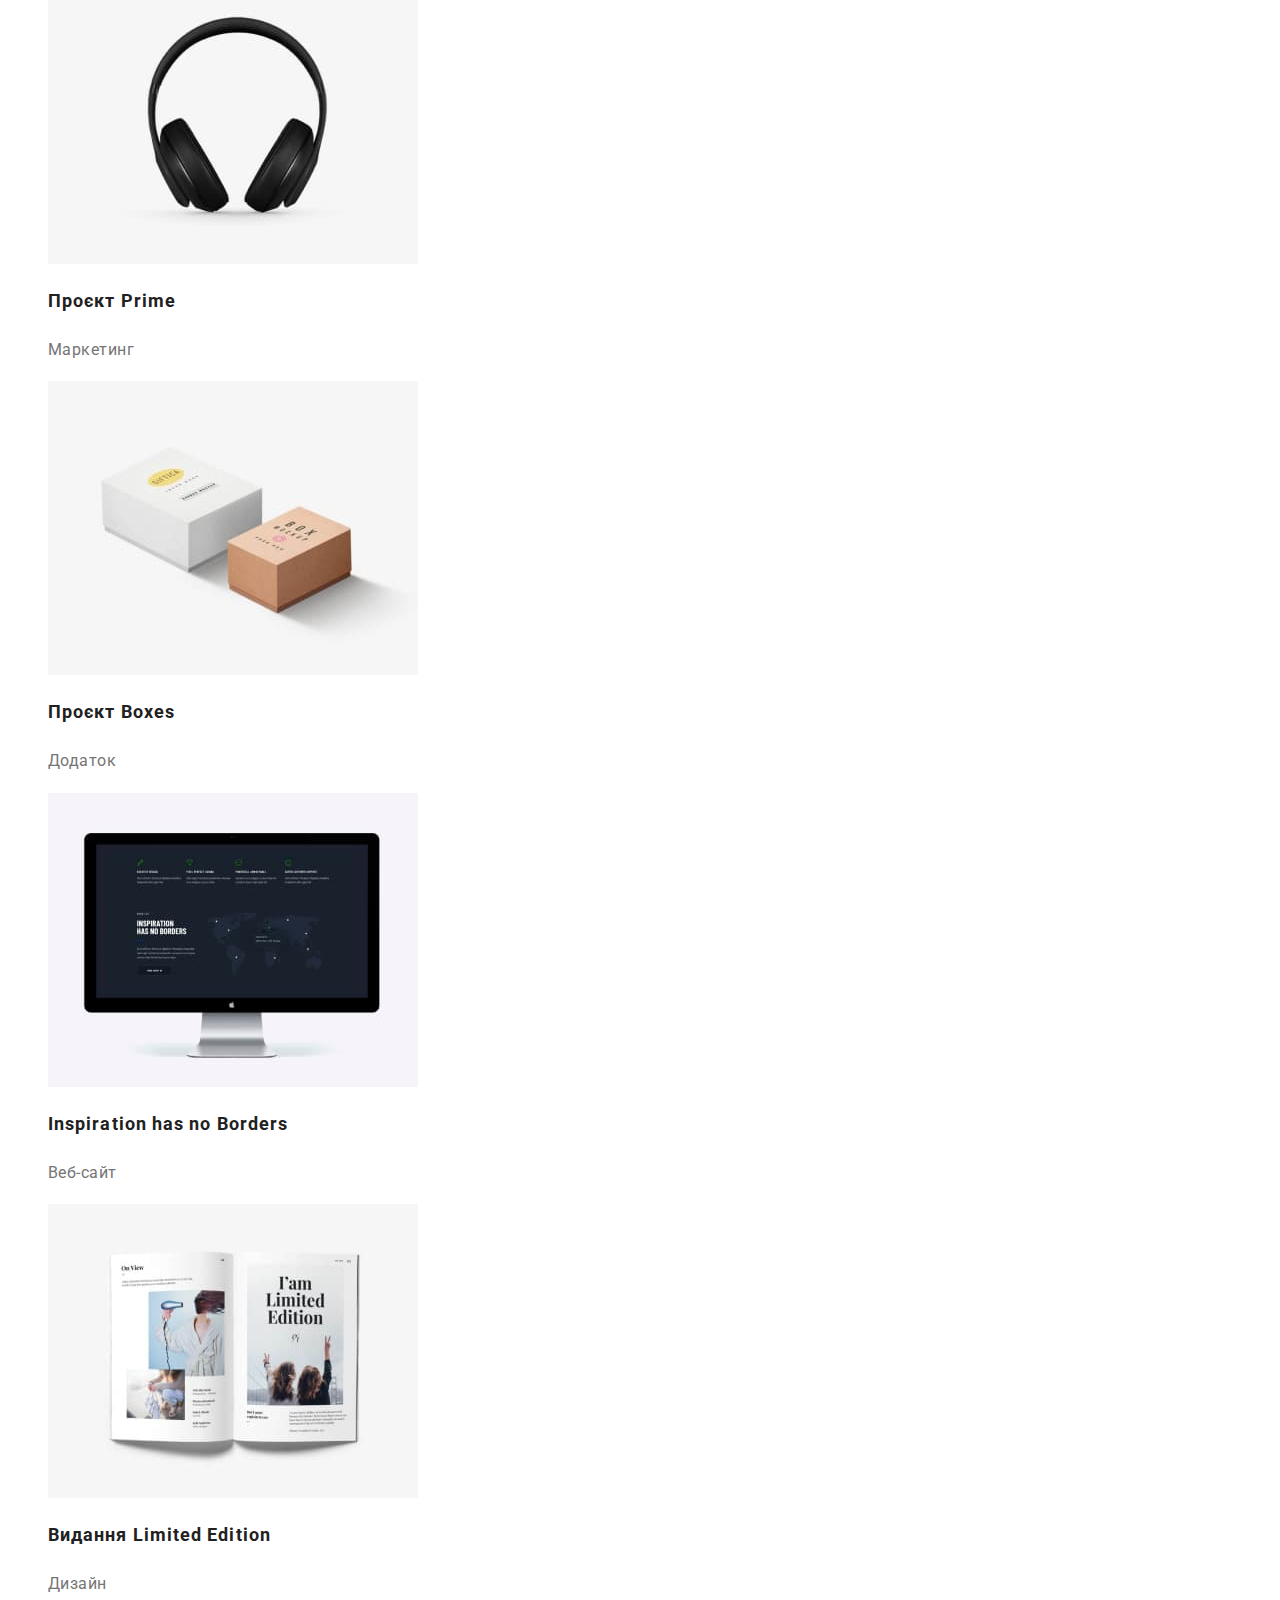
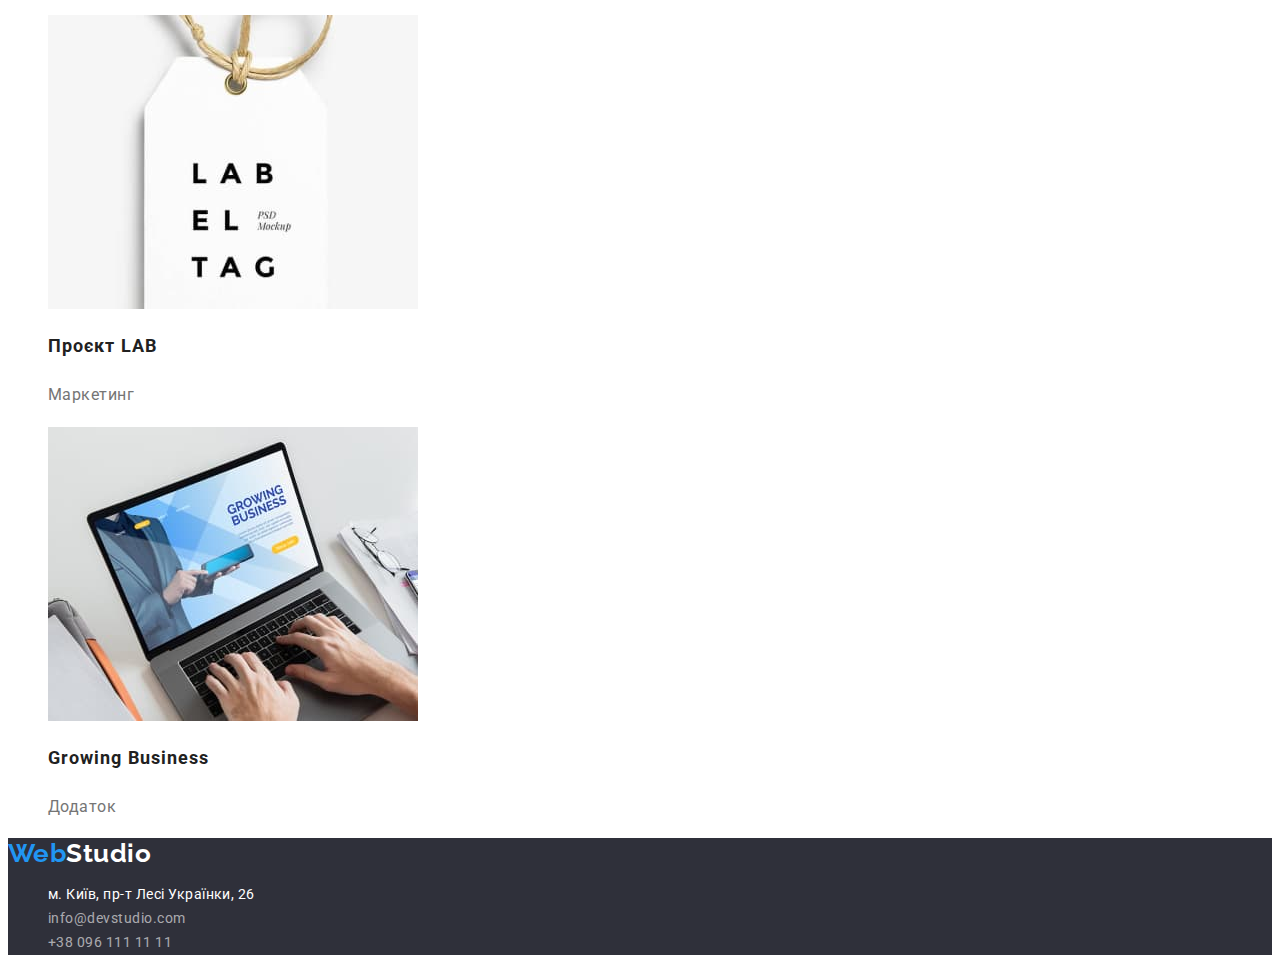
==== commit a8d98a30: "index, portfolio,styles updated" ====
--- a/portfolio.html
+++ b/portfolio.html
@@ -6,11 +6,10 @@
 	<meta http-equiv="X-UA-Compatible" content="IE=edge" />
 	<meta name="viewport" content="width=device-width, initial-scale=1.0" />
 	<title>Портфоліо</title>
-	<link rel="preconnect" href="https://fonts.googleapis.com">
-	<link rel="preconnect" href="https://fonts.gstatic.com" crossorigin>
+	<link rel="preconnect" href="https://fonts.googleapis.com" />
+	<link rel="preconnect" href="https://fonts.gstatic.com" crossorigin />
 	<link href="https://fonts.googleapis.com/css2?family=Raleway:wght@700&family=Roboto:wght@400;500;700;900&display=swap"
-		rel="stylesheet">
-	<!-- <link rel="stylesheet" href="./css/reset.css" /> -->
+		rel="stylesheet" />
 	<link rel="stylesheet" href="./css/styles.css" />
 </head>
 
@@ -20,21 +19,27 @@
 			<a class="logo" href="./index.html"><span class="logo-style">Web</span>Studio</a>
 
 			<ul class="site-nav list">
-				<li><a class="link" href="./index.html">Студія</a></li>
-				<li><a class="link" href="./portfolio.html">Портфоліо</a></li>
-				<li><a class="link" href="#">Контакти</a></li>
+				<li class="site-nav item"><a class="link" href="./index.html">Студія</a></li>
+				<li class="site-nav item">
+					<a class="link current" href="./portfolio.html">Портфоліо</a>
+				</li>
+				<li class="site-nav item"><a class="link" href="#">Контакти</a></li>
 			</ul>
 		</nav>
 
 		<ul class="contacts-nav list">
-			<li><a class="link" href="mailto:info@devstudio.com">info@devstudio.com</a></li>
-			<li><a class="link" href="tel:+380961111111">+38 096 111 11 11</a></li>
+			<li class="contacts-nav item">
+				<a class="link" href="mailto:info@devstudio.com">info@devstudio.com</a>
+			</li>
+			<li class="contacts-nav item">
+				<a class="link" href="tel:+380961111111">+38 096 111 11 11</a>
+			</li>
 		</ul>
 	</header>
 
 	<main>
 		<section>
-			<!-- <h1>Портфоліо</h1> - прихований заголовок -->
+			<h1 class="filters visually-hidden">Портфоліо</h1>
 
 			<ul class="filters list">
 				<li class="filters-item"><button class="filters-btn" type="button">Усі</button></li>
@@ -44,48 +49,50 @@
 				<li class="filters-item"><button class="filters-btn" type="button">Маркетинг</button></li>
 			</ul>
 
-			<ul class="list">
-				<li>
+			<ul class="projects-list list">
+				<li class="projects-item">
 					<img src="./images/technokryak.jpg" alt="веб-сайт проєкту технокряк" width="370" height="294" />
 					<h2 class="projects-subtitle">Технокряк</h2>
 					<p class="projects-descr">Веб-сайт</p>
 				</li>
-				<li>
+				<li class="projects-item">
 					<img src="./images/poster.jpg" alt="дизайн постеру нью орлеан" width="370" height="294" />
-					<h2 class="projects-subtitle">Постер <span lang="en">New Orlean vs Golden Star</span></h2>
+					<h2 class="projects-subtitle">
+						Постер <span lang="en">New Orlean vs Golden Star</span>
+					</h2>
 					<p class="projects-descr">Дизайн</p>
 				</li>
-				<li>
+				<li class="projects-item">
 					<img src="./images/restaurant.jpg" alt="додаток ресторану сифуд" width="370" height="294" />
 					<h2 class="projects-subtitle">Ресторан <span lang="en">Seafood</span></h2>
 					<p class="projects-descr">Додаток</p>
 				</li>
-				<li>
+				<li class="projects-item">
 					<img src="./images/project-prime.jpg" alt="маркетинг проєкту прайм" width="370" height="294" />
 					<h2 class="projects-subtitle">Проєкт <span lang="en">Prime</span></h2>
 					<p class="projects-descr">Маркетинг</p>
 				</li>
-				<li>
+				<li class="projects-item">
 					<img src="./images/project-boxes.jpg" alt="маркетинг проєкту боксес" width="370" height="294" />
 					<h2 class="projects-subtitle">Проєкт <span lang="en">Boxes</span></h2>
 					<p class="projects-descr">Додаток</p>
 				</li>
-				<li>
+				<li class="projects-item">
 					<img src="./images/inspiration.jpg" alt="веб-сайт проекту инспирейшн" width="370" height="294" />
 					<h2 class="projects-subtitle" lang="en">Inspiration has no Borders</h2>
 					<p class="projects-descr">Веб-сайт</p>
 				</li>
-				<li>
+				<li class="projects-item">
 					<img src="./images/limited-edition.jpg" alt="дизайн видання лімітед едішн" width="370" height="294" />
 					<h2 class="projects-subtitle">Видання <span lang="en">Limited Edition</span></h2>
 					<p class="projects-descr">Дизайн</p>
 				</li>
-				<li>
+				<li class="projects-item">
 					<img src="./images/lab.jpg" alt="маркетинг проєкту лаб" width="370" height="294" />
 					<h2 class="projects-subtitle">Проєкт <span lang="en">LAB</span></h2>
 					<p class="projects-descr">Маркетинг</p>
 				</li>
-				<li>
+				<li class="projects-item">
 					<img src="./images/growing-business.jpg" alt="додаток проєкту гровінг бізнесес" width="370" height="294" />
 					<h2 class="projects-subtitle" lang="en">Growing Business</h2>
 					<p class="projects-descr">Додаток</p>
@@ -98,14 +105,17 @@
 		<a class="logo" href="./index.html"><span class="logo-style">Web</span>Studio</a>
 
 		<address class="address">
-			<ul class="list">
-				<li>
-					<a class="map" href="https://goo.gl/maps/QPhrkgnxsr3q7sDc9" target="_blank"
-						rel="noopener noreferrer nofollow">м. Київ,
-						пр-т Лесі Українки, 26</a>
+			<ul class="address-list list">
+				<li class="address-item">
+					<a class="map link" href="https://goo.gl/maps/QPhrkgnxsr3q7sDc9" target="_blank"
+						rel="noopener noreferrer nofollow">м. Київ, пр-т Лесі Українки, 26</a>
 				</li>
-				<li><a class="link" href="mailto:info@devstudio.com">info@devstudio.com</a></li>
-				<li><a class="link" href="tel:+380961111111">+38 096 111 11 11</a></li>
+				<li class="address-item">
+					<a class="link" href="mailto:info@devstudio.com">info@devstudio.com</a>
+				</li>
+				<li class="address-item">
+					<a class="link" href="tel:+380961111111">+38 096 111 11 11</a>
+				</li>
 			</ul>
 		</address>
 	</footer>
--- a/css/styles.css
+++ b/css/styles.css
@@ -5,6 +5,8 @@
   --accent-color: #2196f3;
   --dark-color: #2f303a;
   --light-color: #f5f4fa;
+  --logo-color: #000000;
+  --footer-address-color: rgba(255, 255, 255, 0.6);
   --primary-font-size: 14px;
   --secondary-font-size: 16px;
 }
@@ -18,7 +20,7 @@
 
 .logo {
   text-decoration: none;
-  color: #000000;
+  color: var(--logo-color);
   font-family: 'Raleway', sans-serif;
   font-weight: 700;
   font-size: 26px;
@@ -43,6 +45,10 @@
   font-size: var(--primary-font-size);
   line-height: 1.14;
   letter-spacing: 0.02em;
+}
+
+.site-nav .link.current {
+  color: var(--accent-color);
 }
 
 .contacts-nav .link {
@@ -86,6 +92,19 @@
   border-radius: 4px;
 }
 
+.visually-hidden {
+  position: absolute;
+  white-space: nowrap;
+  width: 1px;
+  height: 1px;
+  overflow: hidden;
+  border: 0;
+  padding: 0;
+  clip: rect(0 0 0 0);
+  clip-path: inset(50%);
+  margin: -1px;
+}
+
 .features-subtitle {
   color: var(--secondary-color);
   font-weight: 700;
@@ -139,13 +158,18 @@
   font-style: normal;
 }
 
-.map {
+.address .link {
+  color: var(--footer-address-color);
+}
+
+.address .map {
   text-decoration: none;
   color: var(--thirdy-color);
 }
 
-.address .link {
-  color: rgba(255, 255, 255, 0.6);
+.address .link:hover,
+.address .link:focus {
+  color: var(--accent-color);
 }
 
 /* Стилі для сторінки портфоліо */
